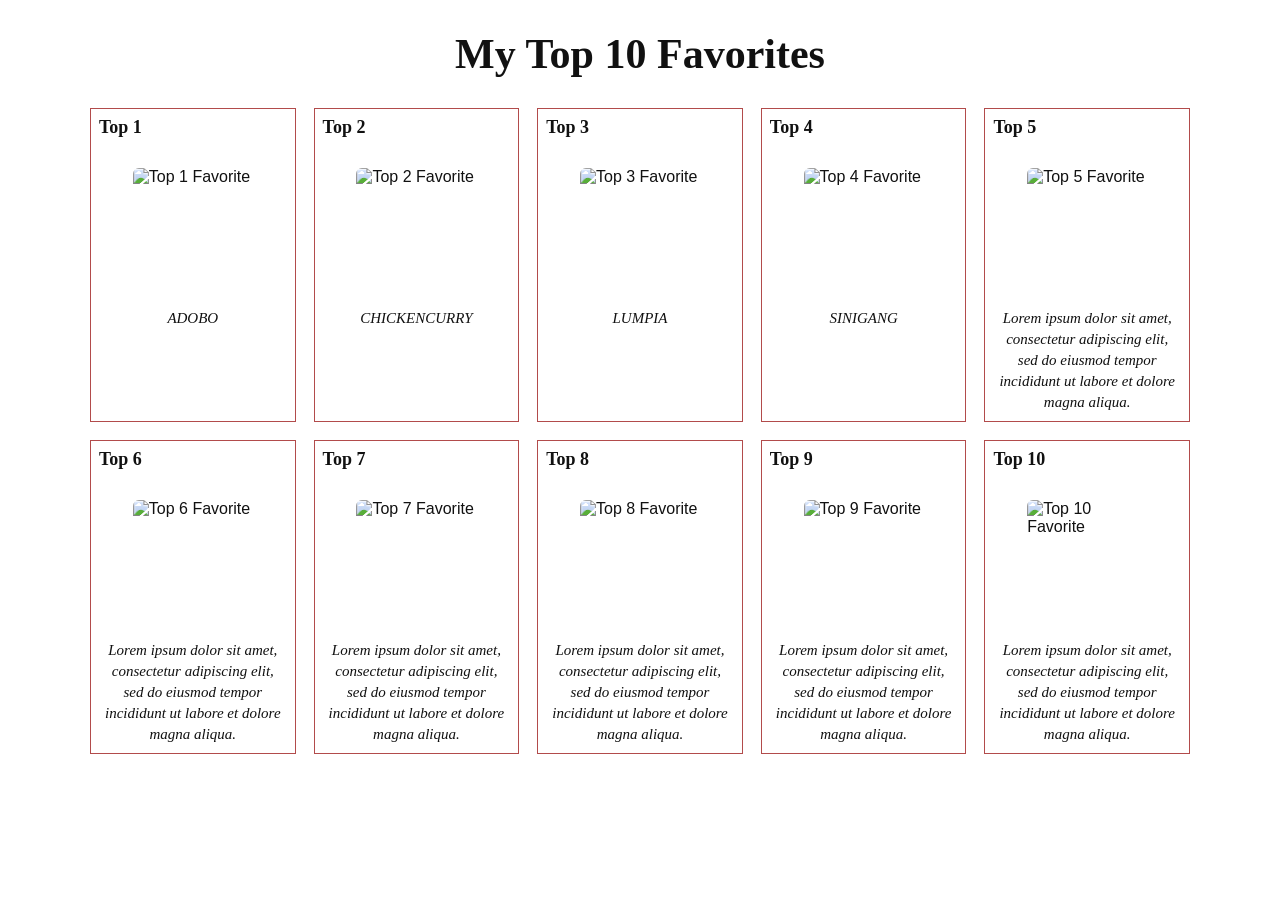
==== index.html @ 5e55aea0 "Add files via upload" ====
<!DOCTYPE html>
<html lang="en">
<head>
    <meta charset="UTF-8" />
    <meta name="viewport" content="width=device-width, initial-scale=1.0" />
    <title>My Top 10 Favorites</title>
    <style>
        * {
            box-sizing: border-box;
            margin: 0;
            padding: 0;
        }

        body {
            font-family: Arial, sans-serif;
            background: #ffffff;
            color: #111;
            padding: 30px 20px;
        }

        .container {
            max-width: 1100px;
            margin: 0 auto;
        }

        h1 {
            text-align: center;
            margin-bottom: 30px;
            font-size: 42px;
            font-family: "Times New Roman", serif;
        }

        .grid {
            display: grid;
            grid-template-columns: repeat(5, 1fr);
            gap: 18px;
        }

        .card {
            border: 1px solid #b24b4b;
            min-height: 290px;
            padding: 8px;
            display: flex;
            flex-direction: column;
            align-items: center;
            background: #fff;
        }

        .card h2 {
            align-self: flex-start;
            font-size: 18px;
            margin-bottom: 10px;
            font-family: "Times New Roman", serif;
        }

        .card img {
            width: 120px;
            height: 120px;
            object-fit: cover;
            margin: 20px 0;
            border-radius: 6px;
        }

        .desc {
            text-align: center;
            font-family: "Times New Roman", serif;
            font-style: italic;
            font-size: 15px;
            line-height: 1.4;
            padding: 0 5px;
        }

        @media (max-width: 1000px) {
            .grid {
                grid-template-columns: repeat(2, 1fr);
            }
        }

        @media (max-width: 600px) {
            .grid {
                grid-template-columns: 1fr;
            }

            h1 {
                font-size: 32px;
            }
        }
    </style>
</head>
<body>
    <div class="container">
        <h1>My Top 10 Favorites</h1>

        <div class="grid">
            <div class="card">
                <h2>Top 1</h2>
                <img src="IMAGES/adobo.png" alt="Top 1 Favorite">
                <p class="desc">ADOBO</p>
            </div>

            <div class="card">
                <h2>Top 2</h2>
                <img src="https://via.placeholder.com/120" alt="Top 2 Favorite">
                <p class="desc">CHICKENCURRY</p>
            </div>

            <div class="card">
                <h2>Top 3</h2>
                <img src="https://via.placeholder.com/120" alt="Top 3 Favorite">
            <p class="desc">LUMPIA</p>
            </div>

            <div class="card">
                <h2>Top 4</h2>
                <img src="https://via.placeholder.com/120" alt="Top 4 Favorite">
            <p class="desc">SINIGANG</p>
            </div>

            <div class="card">
                <h2>Top 5</h2>
                <img src="https://via.placeholder.com/120" alt="Top 5 Favorite">
                <p class="desc">Lorem ipsum dolor sit amet, consectetur adipiscing elit, sed do eiusmod tempor incididunt ut labore et dolore magna aliqua.</p>
            </div>

            <div class="card">
                <h2>Top 6</h2>
                <img src="https://via.placeholder.com/120" alt="Top 6 Favorite">
                <p class="desc">Lorem ipsum dolor sit amet, consectetur adipiscing elit, sed do eiusmod tempor incididunt ut labore et dolore magna aliqua.</p>
            </div>

            <div class="card">
                <h2>Top 7</h2>
                <img src="https://via.placeholder.com/120" alt="Top 7 Favorite">
                <p class="desc">Lorem ipsum dolor sit amet, consectetur adipiscing elit, sed do eiusmod tempor incididunt ut labore et dolore magna aliqua.</p>
            </div>

            <div class="card">
                <h2>Top 8</h2>
                <img src="https://via.placeholder.com/120" alt="Top 8 Favorite">
                <p class="desc">Lorem ipsum dolor sit amet, consectetur adipiscing elit, sed do eiusmod tempor incididunt ut labore et dolore magna aliqua.</p>
            </div>

            <div class="card">
                <h2>Top 9</h2>
                <img src="https://via.placeholder.com/120" alt="Top 9 Favorite">
                <p class="desc">Lorem ipsum dolor sit amet, consectetur adipiscing elit, sed do eiusmod tempor incididunt ut labore et dolore magna aliqua.</p>
            </div>

            <div class="card">
                <h2>Top 10</h2>
                <img src="https://via.placeholder.com/120" alt="Top 10 Favorite">
                <p class="desc">Lorem ipsum dolor sit amet, consectetur adipiscing elit, sed do eiusmod tempor incididunt ut labore et dolore magna aliqua.</p>
            </div>
        </div>
    </div>
</body>
</html>
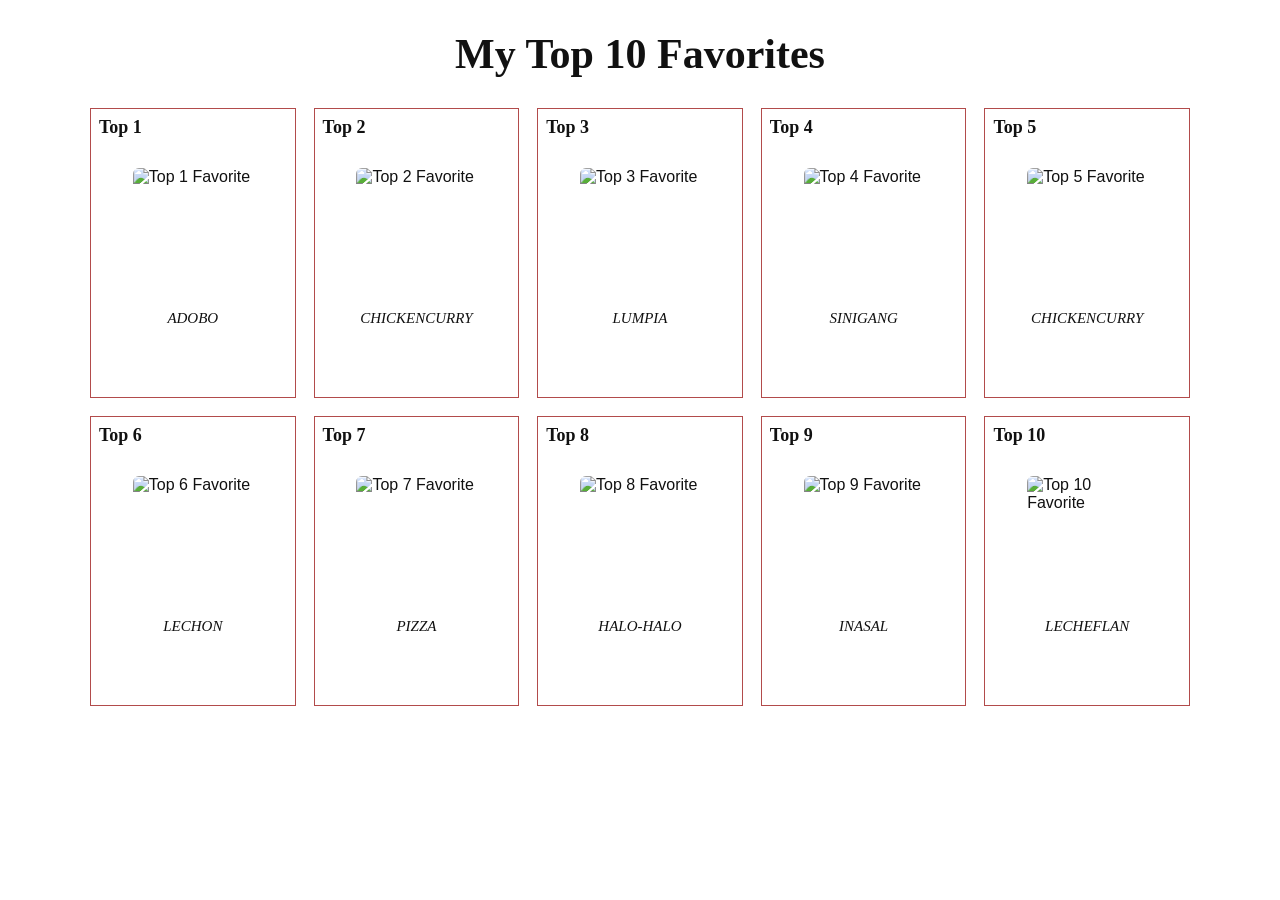
==== commit 983c3a3e: "Add files via upload" ====
--- a/index.html
+++ b/index.html
@@ -94,62 +94,62 @@
         <div class="grid">
             <div class="card">
                 <h2>Top 1</h2>
-                <img src="IMAGES/adobo.png" alt="Top 1 Favorite">
+                <img src="images/adobo.png" alt="Top 1 Favorite">
                 <p class="desc">ADOBO</p>
             </div>
 
             <div class="card">
                 <h2>Top 2</h2>
-                <img src="https://via.placeholder.com/120" alt="Top 2 Favorite">
+                <img src="" alt="Top 2 Favorite">
                 <p class="desc">CHICKENCURRY</p>
             </div>
 
             <div class="card">
                 <h2>Top 3</h2>
                 <img src="https://via.placeholder.com/120" alt="Top 3 Favorite">
-            <p class="desc">LUMPIA</p>
+                <p class="desc">LUMPIA</p>
             </div>
 
             <div class="card">
                 <h2>Top 4</h2>
                 <img src="https://via.placeholder.com/120" alt="Top 4 Favorite">
-            <p class="desc">SINIGANG</p>
+                <p class="desc">SINIGANG</p>
             </div>
 
             <div class="card">
                 <h2>Top 5</h2>
                 <img src="https://via.placeholder.com/120" alt="Top 5 Favorite">
-                <p class="desc">Lorem ipsum dolor sit amet, consectetur adipiscing elit, sed do eiusmod tempor incididunt ut labore et dolore magna aliqua.</p>
+                <p class="desc">CHICKENCURRY</p>
             </div>
 
             <div class="card">
                 <h2>Top 6</h2>
                 <img src="https://via.placeholder.com/120" alt="Top 6 Favorite">
-                <p class="desc">Lorem ipsum dolor sit amet, consectetur adipiscing elit, sed do eiusmod tempor incididunt ut labore et dolore magna aliqua.</p>
+                <p class="desc">LECHON</p>
             </div>
 
             <div class="card">
                 <h2>Top 7</h2>
                 <img src="https://via.placeholder.com/120" alt="Top 7 Favorite">
-                <p class="desc">Lorem ipsum dolor sit amet, consectetur adipiscing elit, sed do eiusmod tempor incididunt ut labore et dolore magna aliqua.</p>
+                <p class="desc">PIZZA</p>
             </div>
 
             <div class="card">
                 <h2>Top 8</h2>
                 <img src="https://via.placeholder.com/120" alt="Top 8 Favorite">
-                <p class="desc">Lorem ipsum dolor sit amet, consectetur adipiscing elit, sed do eiusmod tempor incididunt ut labore et dolore magna aliqua.</p>
+                <p class="desc">HALO-HALO</p>
             </div>
 
             <div class="card">
                 <h2>Top 9</h2>
                 <img src="https://via.placeholder.com/120" alt="Top 9 Favorite">
-                <p class="desc">Lorem ipsum dolor sit amet, consectetur adipiscing elit, sed do eiusmod tempor incididunt ut labore et dolore magna aliqua.</p>
+                <p class="desc">INASAL</p>
             </div>
 
             <div class="card">
                 <h2>Top 10</h2>
                 <img src="https://via.placeholder.com/120" alt="Top 10 Favorite">
-                <p class="desc">Lorem ipsum dolor sit amet, consectetur adipiscing elit, sed do eiusmod tempor incididunt ut labore et dolore magna aliqua.</p>
+                <p class="desc">LECHEFLAN</p>
             </div>
         </div>
     </div>
